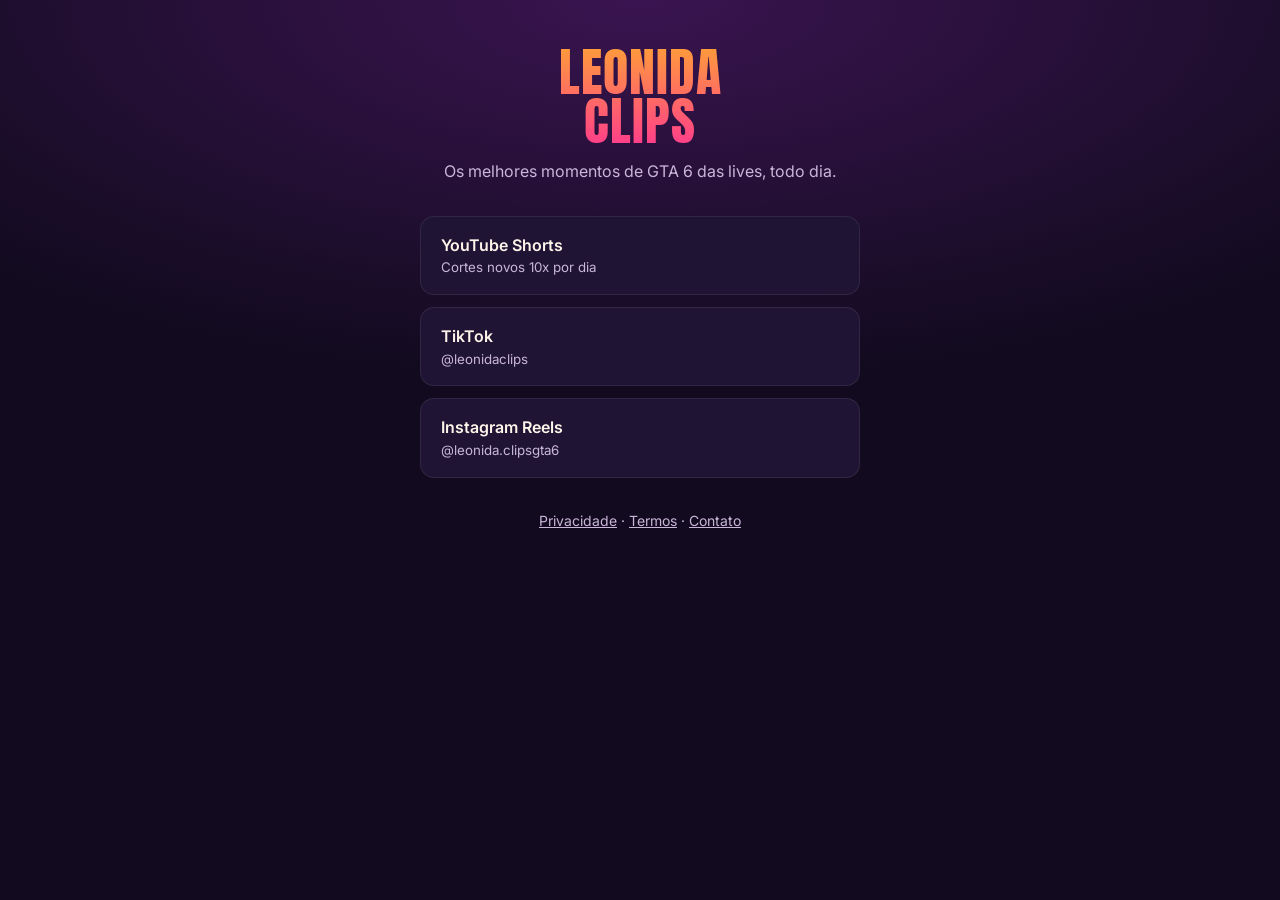
==== index.html @ 3d6f7c64 "bio, privacidade e termos" ====
<!doctype html>
<html lang="pt-BR">
<head>
<meta charset="utf-8">
<meta name="viewport" content="width=device-width, initial-scale=1">
<title>Leonida Clips</title>
<meta name="description" content="Os melhores momentos de GTA 6 das lives, todo dia.">
<link rel="preconnect" href="https://fonts.googleapis.com">
<link href="https://fonts.googleapis.com/css2?family=Anton&family=Inter:wght@400;600&display=swap" rel="stylesheet">
<link rel="stylesheet" href="style.css">
</head>
<body>
<main>
  <h1>LEONIDA<br>CLIPS</h1>
  <p class="sub">Os melhores momentos de GTA 6 das lives, todo dia.</p>
  <nav class="links">
    <a href="https://www.youtube.com/channel/UC5_qrhMZzMk8buYVX_sRn_g">YouTube Shorts<small>Cortes novos 10x por dia</small></a>
    <a href="https://www.tiktok.com/@leonidaclips">TikTok<small>@leonidaclips</small></a>
    <a href="https://www.instagram.com/leonida.clipsgta6/">Instagram Reels<small>@leonida.clipsgta6</small></a>
  </nav>
  <footer>
    <a href="privacidade.html">Privacidade</a> · <a href="termos.html">Termos</a> ·
    <a href="mailto:cortes.gtavi.brasil26@gmail.com">Contato</a>
  </footer>
</main>
</body>
</html>
---- style.css ----
:root { --fundo: #120b1f; --texto: #fff4ea; --suave: #c9b6d9; --rosa: #ff3d8b; --laranja: #ff9a3c; --cartao: #1f1433; }
* { box-sizing: border-box; margin: 0; }
body { background: radial-gradient(120% 70% at 50% 0%, #3a1450 0%, var(--fundo) 60%) fixed; color: var(--texto);
       font: 16px/1.55 "Inter", system-ui, sans-serif; min-height: 100vh; padding: 48px 16px; }
main { max-width: 440px; margin: 0 auto; }
h1 { font: 400 52px/0.95 "Anton", Impact, sans-serif; letter-spacing: 1px; text-align: center;
     background: linear-gradient(180deg, var(--laranja), var(--rosa)); -webkit-background-clip: text; background-clip: text; color: transparent; }
.sub { text-align: center; color: var(--suave); margin: 12px 0 32px; }
.links a { display: block; padding: 16px 20px; margin-bottom: 12px; border-radius: 14px; background: var(--cartao);
           color: var(--texto); text-decoration: none; font-weight: 600; border: 1px solid #ffffff14; transition: transform .15s, border-color .15s; }
.links a:hover, .links a:focus-visible { transform: translateY(-2px); border-color: var(--rosa); outline: none; }
.links small { display: block; color: var(--suave); font-weight: 400; }
footer { text-align: center; margin-top: 32px; font-size: 14px; color: var(--suave); }
footer a { color: var(--suave); }
article h1 { font-size: 40px; text-align: left; margin-bottom: 8px; }
article h2 { font-size: 18px; margin: 28px 0 8px; color: var(--laranja); }
article p, article li { color: #eadff2; margin-bottom: 10px; }
article ul { padding-left: 20px; }
article a { color: var(--rosa); }
.data { color: var(--suave); font-size: 14px; }
hr { border: 0; border-top: 1px solid #ffffff22; margin: 40px 0; }
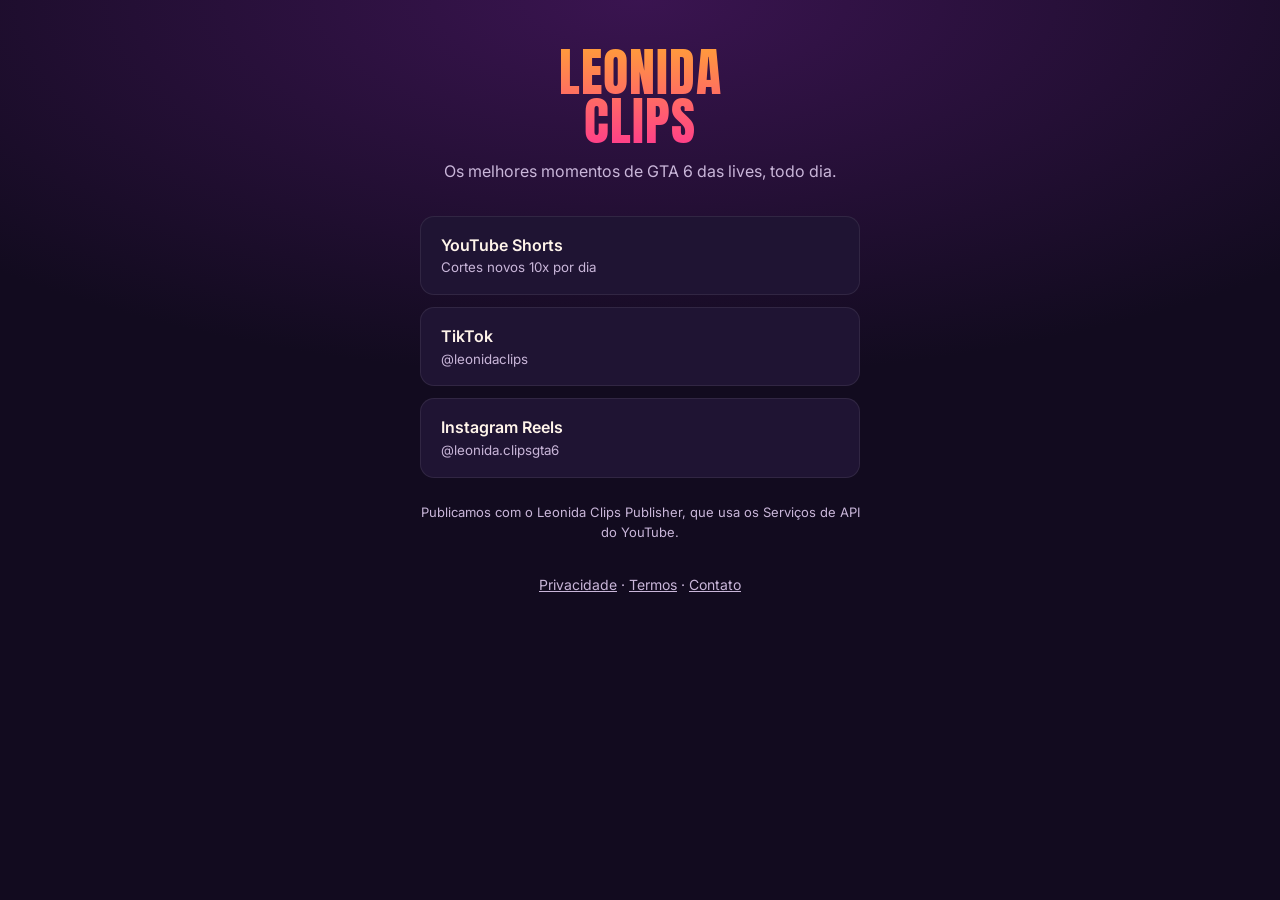
==== commit 888c0eaa: "exclusão de dados e aviso de uso da YouTube API" ====
--- a/index.html
+++ b/index.html
@@ -18,6 +18,7 @@
     <a href="https://www.tiktok.com/@leonidaclips">TikTok<small>@leonidaclips</small></a>
     <a href="https://www.instagram.com/leonida.clipsgta6/">Instagram Reels<small>@leonida.clipsgta6</small></a>
   </nav>
+  <p class="sub" style="font-size:13px;margin:24px 0 0">Publicamos com o Leonida Clips Publisher, que usa os Serviços de API do YouTube.</p>
   <footer>
     <a href="privacidade.html">Privacidade</a> · <a href="termos.html">Termos</a> ·
     <a href="mailto:cortes.gtavi.brasil26@gmail.com">Contato</a>
